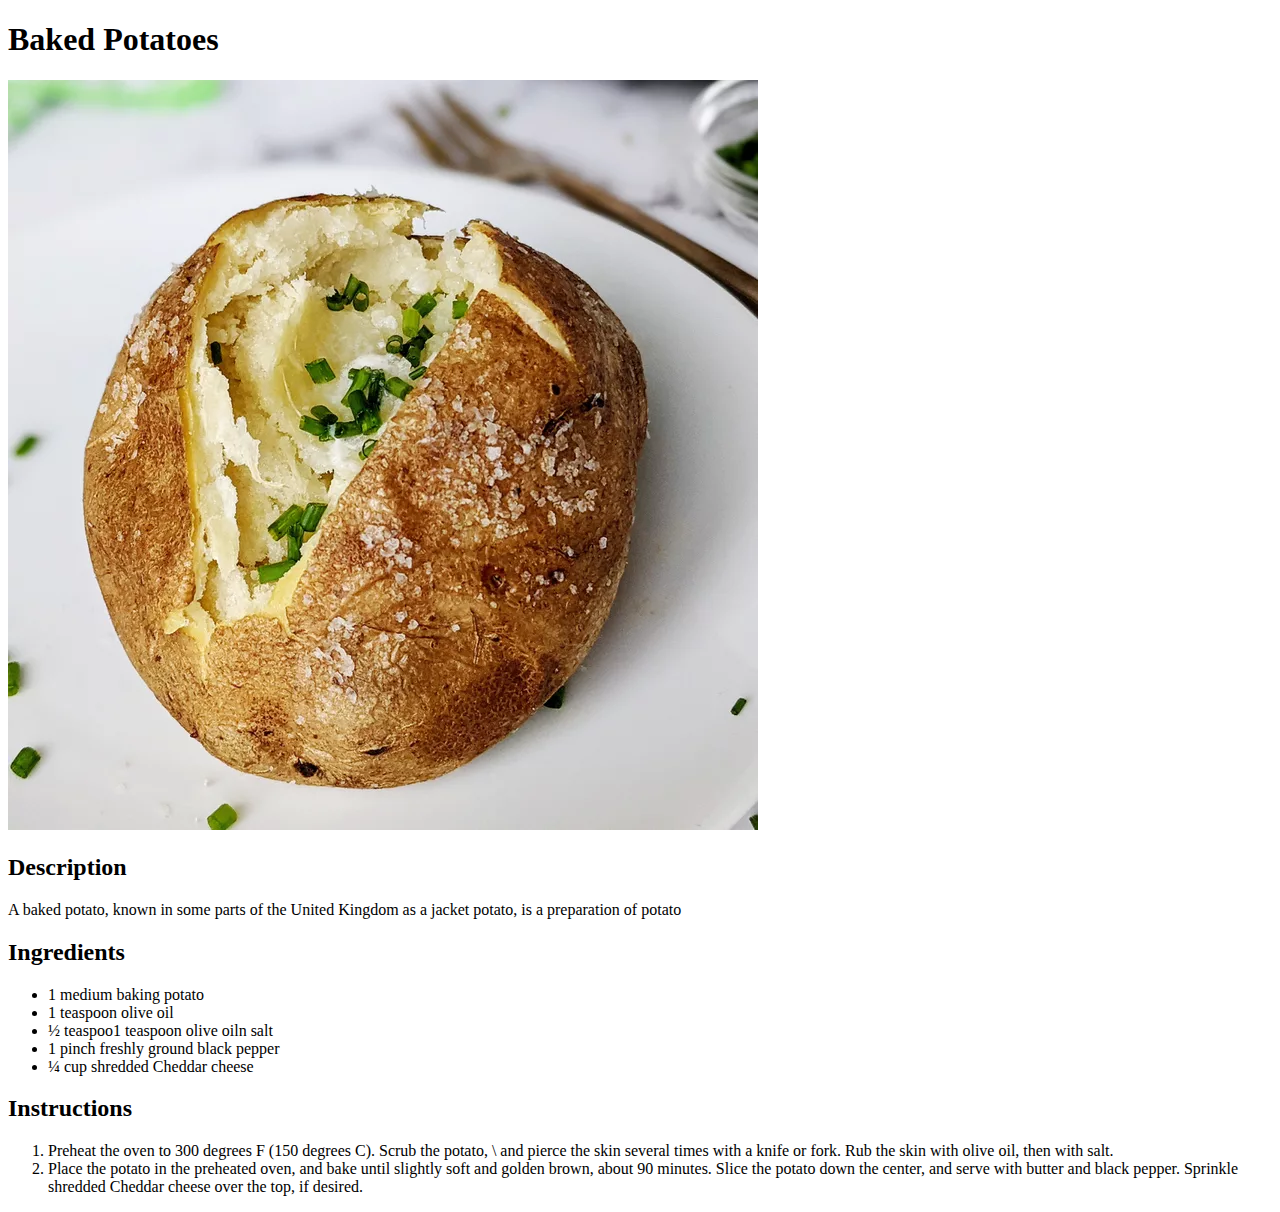
==== recipes/baked_potatoes.html @ cbd5467a "Add all 3 recipes to git" ====
<!DOCTYPE html>
<html lang="en">
<head>
    <meta charset="UTF-8">
    <meta http-equiv="X-UA-Compatible" content="IE=edge">
    <meta name="viewport" content="width=device-width, initial-scale=1.0">
    <title>Document</title>
</head>
<body>
    <h1>Baked Potatoes</h1>
    <img src="../img/bakedpotatoesimg.webp" alt="baked_potatoes">
    <h2>Description</h2>
    <p>
        A baked potato, known in some parts of the United Kingdom as a jacket potato, 
        is a preparation of potato
    </p>

    <h2>Ingredients</h2>

    <ul>
        <li>
            1 medium baking potato
        </li>
        <li>
            1 teaspoon olive oil
        </li>
        <li>
            ½ teaspoo1 teaspoon olive oiln salt
        </li>
        <li>
            1 pinch freshly ground black pepper
        </li>
        <li>
            ¼ cup shredded Cheddar cheese
        </li>
    </ul>
    
    <h2>Instructions</h2>

    <ol>
        <li>
            Preheat the oven to 300 degrees F (150 degrees C). Scrub the potato, \
            and pierce the skin several times with a knife or fork. Rub the skin with olive oil, 
            then with salt.   
        </li>
        <li>
            Place the potato in the preheated oven, and bake until slightly soft and golden brown, 
            about 90 minutes. Slice the potato down the center, and serve with butter and black pepper. 
            Sprinkle shredded Cheddar cheese over the top, if desired.
        </li>

    </ol>
</body>
</html>
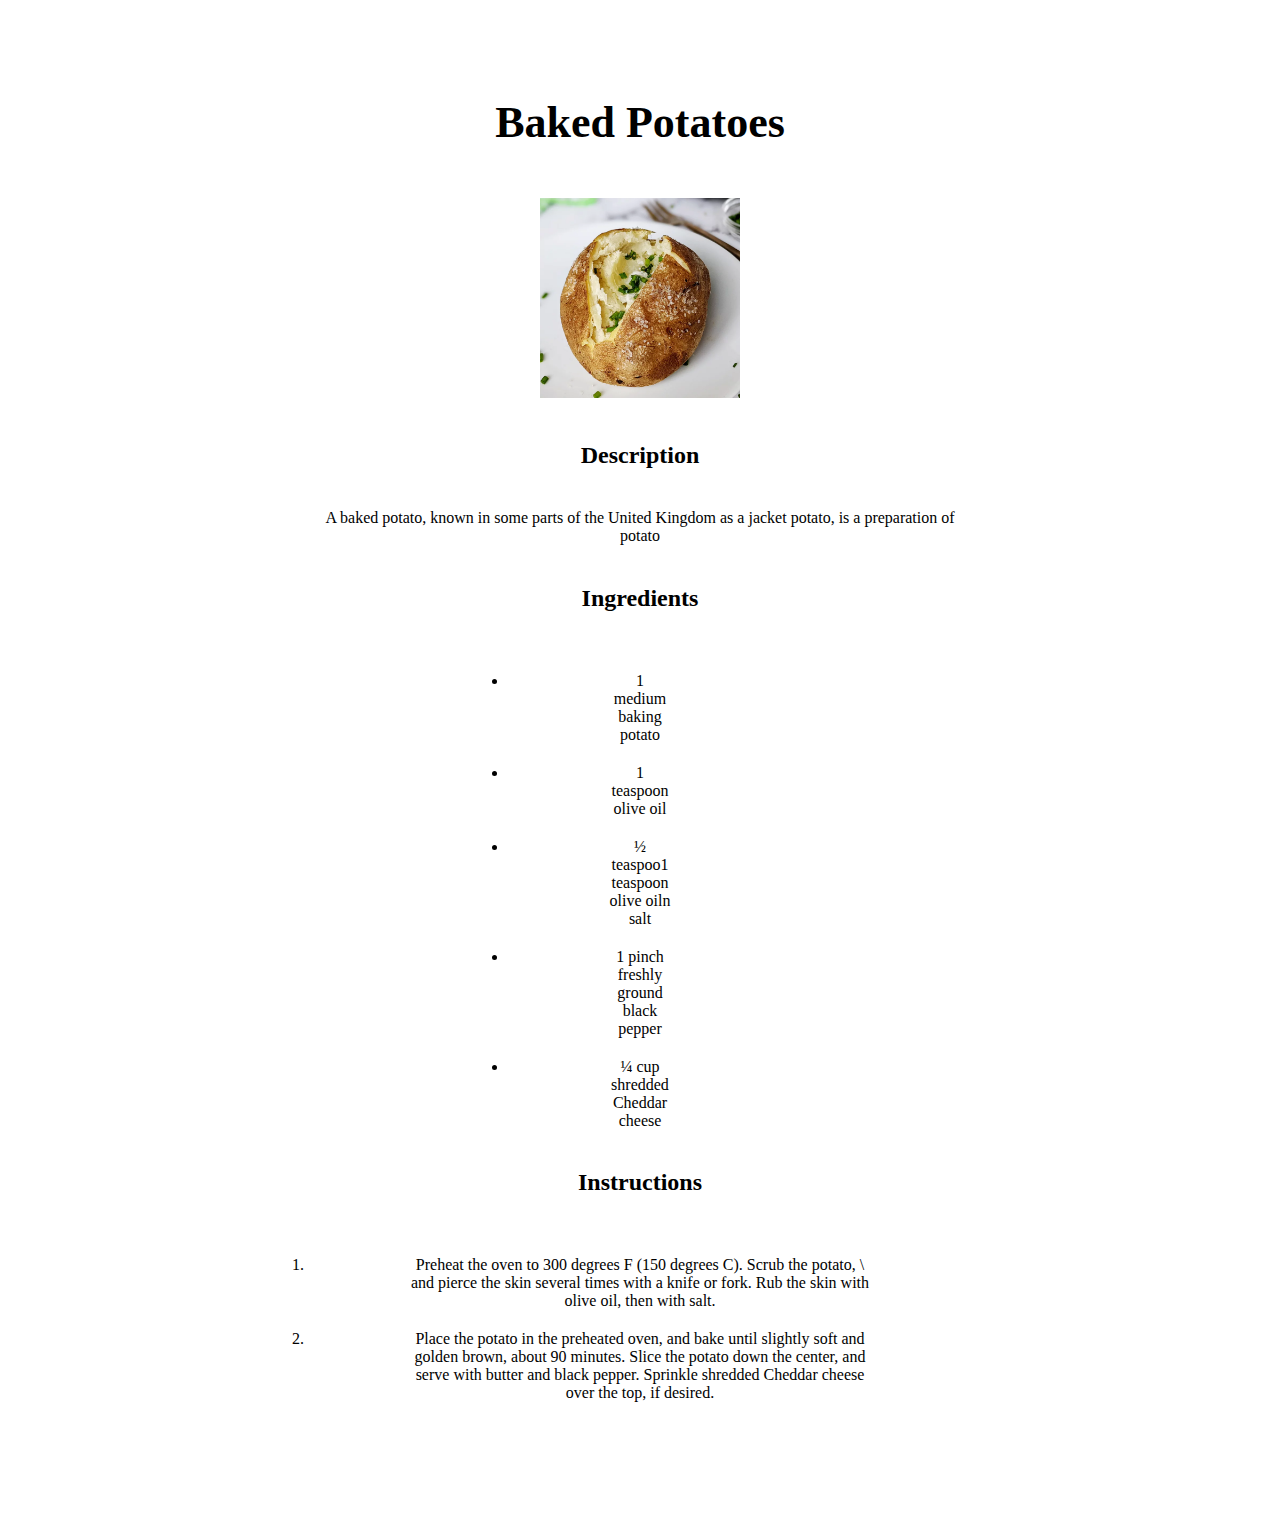
==== commit 403c8b74: "Added css to index & baked potatoes" ====
--- a/recipes/baked_potatoes.html
+++ b/recipes/baked_potatoes.html
@@ -5,9 +5,10 @@
     <meta http-equiv="X-UA-Compatible" content="IE=edge">
     <meta name="viewport" content="width=device-width, initial-scale=1.0">
     <title>Document</title>
+    <link rel="stylesheet" href="bpstylee.css">
 </head>
 <body>
-    <h1>Baked Potatoes</h1>
+    <h1 class="title">Baked Potatoes</h1>
     <img src="../img/bakedpotatoesimg.webp" alt="baked_potatoes">
     <h2>Description</h2>
     <p>
@@ -17,7 +18,7 @@
 
     <h2>Ingredients</h2>
 
-    <ul>
+    <ul class="ingredients">
         <li>
             1 medium baking potato
         </li>
@@ -43,7 +44,7 @@
             and pierce the skin several times with a knife or fork. Rub the skin with olive oil, 
             then with salt.   
         </li>
-        <li>
+        <li class="bottom">
             Place the potato in the preheated oven, and bake until slightly soft and golden brown, 
             about 90 minutes. Slice the potato down the center, and serve with butter and black pepper. 
             Sprinkle shredded Cheddar cheese over the top, if desired.
--- a/recipes/bpstylee.css
+++ b/recipes/bpstylee.css
@@ -0,0 +1,25 @@
+* {
+    text-align: center;
+    padding: 20px 100px 0 100px;
+}
+
+img {
+    width: 200px;
+    height: auto;
+
+}
+
+.bottom {
+    padding-bottom: 100px;
+}
+
+.ingredients {
+    padding: auto 20px;
+    margin: auto 200px;
+}
+
+.title {
+    font-weight: bold;
+    font-size: 44px;
+    font-family: 'Times New Roman', Times, serif;
+}